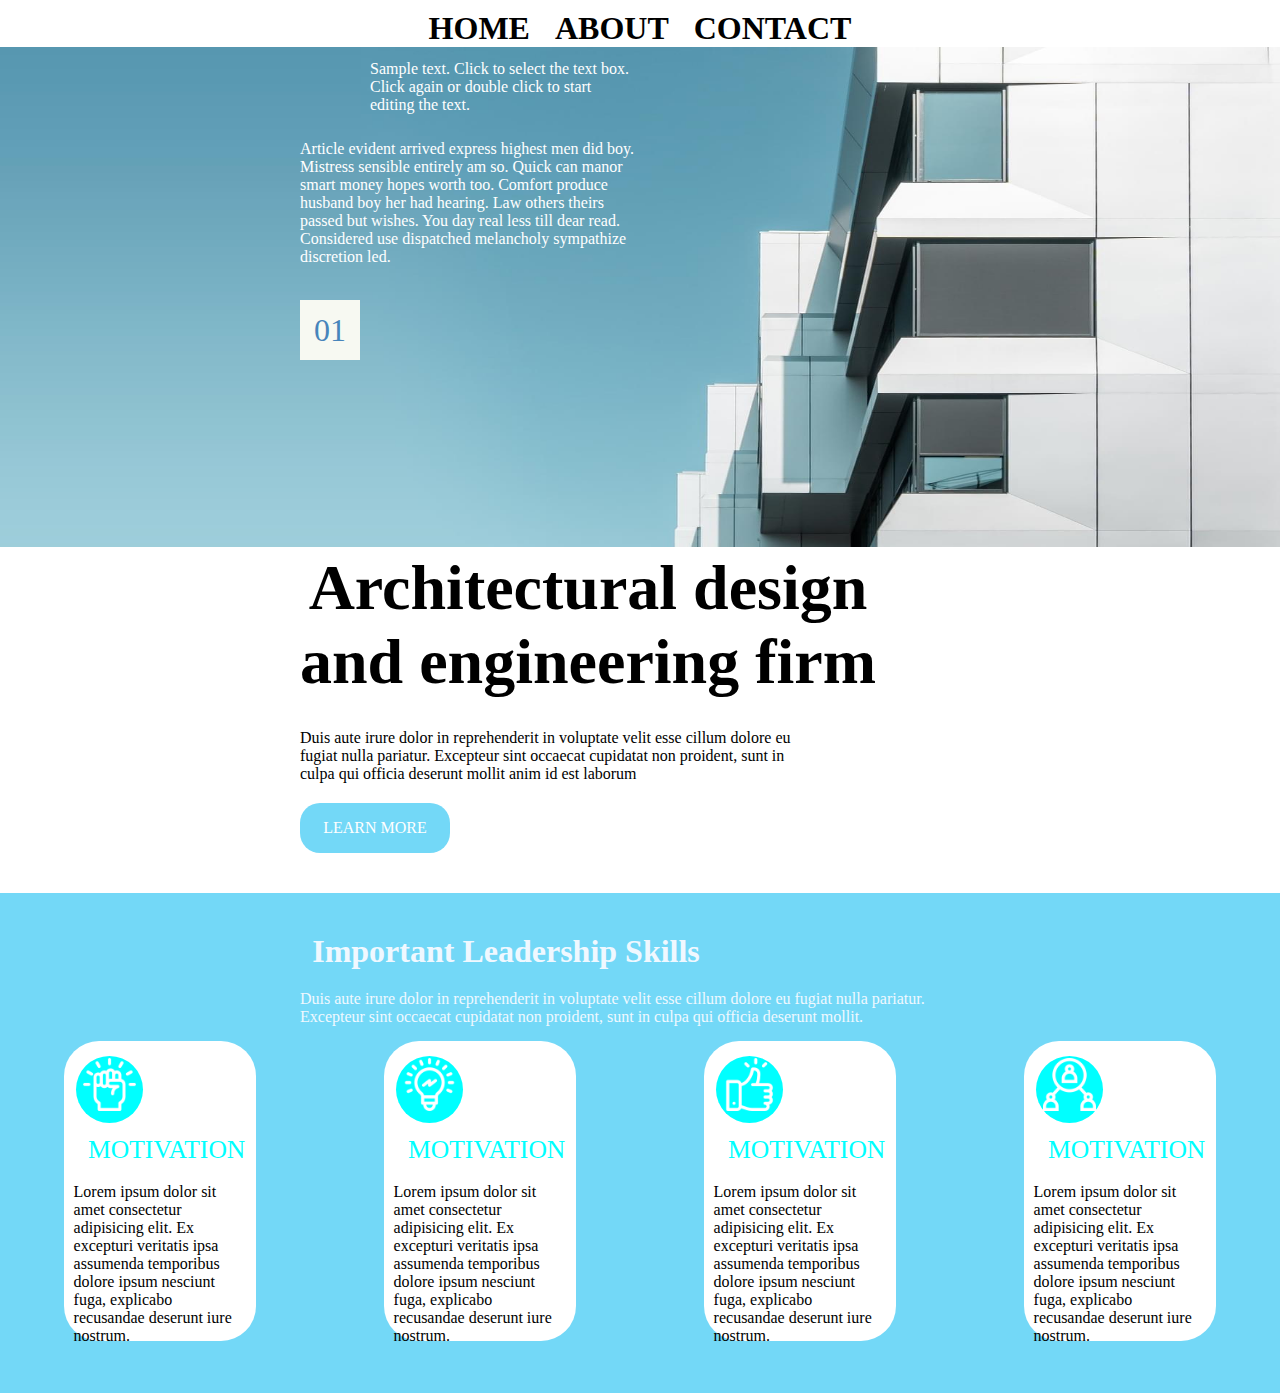
==== pages/AboutPage.html @ ae3147e4 "page1 à 98% et page 2 a 85%" ====
<!DOCTYPE html>
<html lang="en">

<head>
    <meta charset="UTF-8">
    <meta http-equiv="X-UA-Compatible" content="IE=edge">
    <meta name="viewport" content="width=device-width, initial-scale=1.0">
    <title>Document</title>
    <link rel="stylesheet" href="css/style.css">
</head>

<body>
    <div class="DIVMERE">
        <header>
            <nav id="barnavigation">
                <div class="ContainerLiens wrap ">
                    <a class="LiensNav nodeco" href="../index.html"> HOME </a>
                    <a class="LiensNav nodeco" href="#"> ABOUT </a>
                    <a class="LiensNav nodeco" href="#">CONTACT</a>
                </div>
            </nav>
        </header>
        <section class="section1">
            <img class="image1" src="img/about page/section1/images.jpg" alt="">
            <div class="B">
                <p class="numero"> 01 </p>
            </div>
            <div class="text1">
                <P>Sample text. Click to select the text box. <br>
                    Click again or double click to start <br>
                    editing the text.</P>
            </div>
            <div class="text2">
                <P>Article evident arrived express highest men did boy. <br>
                    Mistress sensible entirely am so. Quick can manor <br>
                    smart money hopes worth too. Comfort produce <br>
                    husband boy her had hearing. Law others theirs <br>
                    passed but wishes. You day real less till dear read. <br>
                    Considered use dispatched melancholy sympathize <br>
                    discretion led. </P>
            </div>
        </section>
        <section>
            <div class="section2">
                <P class="TX1">Architectural design
                    and engineering firm
                </P>
                <p class="TX2">Duis aute irure dolor in reprehenderit in voluptate velit esse cillum dolore eu <br>
                    fugiat nulla pariatur. Excepteur sint occaecat cupidatat non proident, sunt in <br>
                    culpa qui officia deserunt mollit anim id est laborum
                </p>
                <div class="bleu">
                    <p class="learn">
                        LEARN MORE
                    </p>
                </div>
            </div>
        </section>
        <section>
            <div class="section3">
                <p class="imp">Important Leadership Skills</p>
                <p class="duis">Duis aute irure dolor in reprehenderit in voluptate velit esse cillum dolore eu
                    fugiat
                    nulla pariatur. <br>
                    Excepteur sint occaecat cupidatat non proident, sunt in culpa qui officia deserunt mollit.
                </p>
                <div class="conteneur">
                    <div class="c1">
                        <div class="circle">
                            <img src="img/about page/section2/im1.png" alt="" class="circleIm">
                        </div>
                        <div class="MotiDiv">
                            <p class="MotiTxt">MOTIVATION</p>
                            <p class="Parag">
                                Lorem ipsum dolor sit amet consectetur adipisicing elit. Ex excepturi veritatis ipsa
                                assumenda temporibus dolore ipsum nesciunt fuga, explicabo recusandae deserunt iure
                                nostrum.

                            </p>
                        </div>
                    </div>

                    <div class="c1">
                        <div class="circle">
                            <img src="img/about page/section2/im2.png" alt="" class="circleIm">
                        </div>
                        <div class="MotiDiv">
                            <p class="MotiTxt">MOTIVATION</p>
                            <p class="Parag">
                                Lorem ipsum dolor sit amet consectetur adipisicing elit. Ex excepturi veritatis ipsa
                                assumenda temporibus dolore ipsum nesciunt fuga, explicabo recusandae deserunt iure
                                nostrum.

                            </p>
                        </div>
                    </div>

                    <div class="c1">
                        <div class="circle">
                            <img src="img/about page/section2/im3.png" alt="" class="circleIm">
                        </div>
                        <div class="MotiDiv">
                            <p class="MotiTxt">MOTIVATION</p>
                            <p class="Parag">
                                Lorem ipsum dolor sit amet consectetur adipisicing elit. Ex excepturi veritatis ipsa
                                assumenda temporibus dolore ipsum nesciunt fuga, explicabo recusandae deserunt iure
                                nostrum.

                            </p>
                        </div>
                    </div>

                    <div class="c1">
                        <div class="circle">
                            <img src="img/about page/section2/im4.png" alt="" class="circleIm">
                        </div>
                        <div class="MotiDiv">
                            <p class="MotiTxt">MOTIVATION</p>
                            <p class="Parag">
                                Lorem ipsum dolor sit amet consectetur adipisicing elit. Ex excepturi veritatis ipsa
                                assumenda temporibus dolore ipsum nesciunt fuga, explicabo recusandae deserunt iure
                                nostrum.

                            </p>
                        </div>
                    </div>


                    <!-- <div class="c1"></div>
                        <div class="c1"></div>
                        <div class="c1"></div> -->

                </div>
            </div>

        </section>





    </div>
</body>

</html>
---- pages/css/style.css ----
* {
    margin: 0%;
    padding: 0%;
    text-decoration: none;
}

#barnavigation {
    display: flex;
    justify-items: center;
    width: 100%;
}

.LiensNav {
    font-weight: bold;
    font-size: xx-large;
    color: black;

}

.ContainerLiens {
    margin-top: 10px;
    justify-content: center;
    display: flex;
    gap: 25px;
    width: 100%;
}


.DivImage {
    display: flex;
    height: 500px;
    width: 100%;
}

.image1 {
    height: 500px;
    width: 100%;
}
.B
{
    display: flex;
    justify-content: center;
    align-items: center;
    height: 60px;
    width: 60px;
    background-color: rgb(247, 249, 242);
    position: absolute;
    bottom: 540px;  
    z-index: 5;
    left: 300px;
}
.numero
{
    font-size: xx-large;
    color: rgb(71, 133, 187)
}
.text1
{
    position: absolute;
    color: white;
    top: 60px;
    left:370px; 
}
.text2
{
    position: absolute;
    color: white;
    top: 140px;
    left:300px;    
}
.TX1
{
    font-weight: bold;
    font-size: 4rem;
    width:45% ;
    text-align: center;
    position: relative;
    left: 300px;
}
.TX2
{
    width:40% ;
    text-align: left;
    position: relative;
    left: 300px;
    top:30px ;
}
.bleu
{
    background-color:rgb(115, 216, 247) ;
    height: 50px;
    width: 150px;
    border-radius: 20px;
    position: relative;
    left: 300px;
    top:50PX ;
    display: flex;
    justify-content: center;
    align-items: center;
}
.learn
{
    color: white ;
}
.section3
{
    justify-content: center;
    align-items: center;
    width: 100%;
    height: 500px;
    background-color:rgb(115, 216, 247) ;
    top: 90px;
    position: relative;
}



.imp
{
    font-weight: bold;
    font-size: 2rem;
    width:40%;
    text-align: center;
    position: relative;
    left: 250px;
    color: aliceblue;
    top: 40px;
    bottom: 50px;   
}
.duis
{
    width:80% ;
    text-align: left;
    position: relative;
    left: 300px;
    top:60px ;
    color: aliceblue; 
}
.conteneur{
    display: flex;
    flex-direction: row;
    flex-wrap: wrap; 
    width: 100%;
    height: 300px;
    justify-content: space-around;
    margin-top: 75px ;
}
.c1{
    /* position: absolute; */
    display: flex;
    flex-direction: column;
    /* align-items: center; */
    background-color: rgb(255, 255, 255);
    height: 300px;
    width: 15%;
    border-radius: 35px;
    gap: 2px;
}
.circle{
    display: flex;
    justify-content: center;
    align-items: center;
    position: relative;
    top: 15px;
    left: 12px;
    height: 67px;
    width: 67px;
    background-color:aqua;
    border-radius: 38px;
}
.circleIm{
    position: relative;
    bottom: 5px;
    height: 80%;
    width: 80%;
    /* border-radius: 30px; */
}
.MotiDiv{
    position: relative;
    top: 25px;
    display: flex;
    flex-direction: column;
    align-items: center;
    width: 100%;
    height: fit-content;
}
.MotiTxt{
    color: aqua;
    font-size: 1.6rem;
    width: 75%;
}
.Parag{
    position: relative;
    top: 18px;
    display: flex;
    justify-content: center;
    width: 90%;
    height: 45px;
}





.c2{
    background-color: white;
    height: 300px;
    width: 15%;
    border-radius: 50px;
    gap: 2px;
}
.c3{
    background-color: white;
    height: 300px;
    width: 15%;
    border-radius: 50px;
    gap: 2px;
}
.c4{
    background-color: white;
    height: 300px;
    width: 15%;
    border-radius: 50px;
    gap: 2px;
}
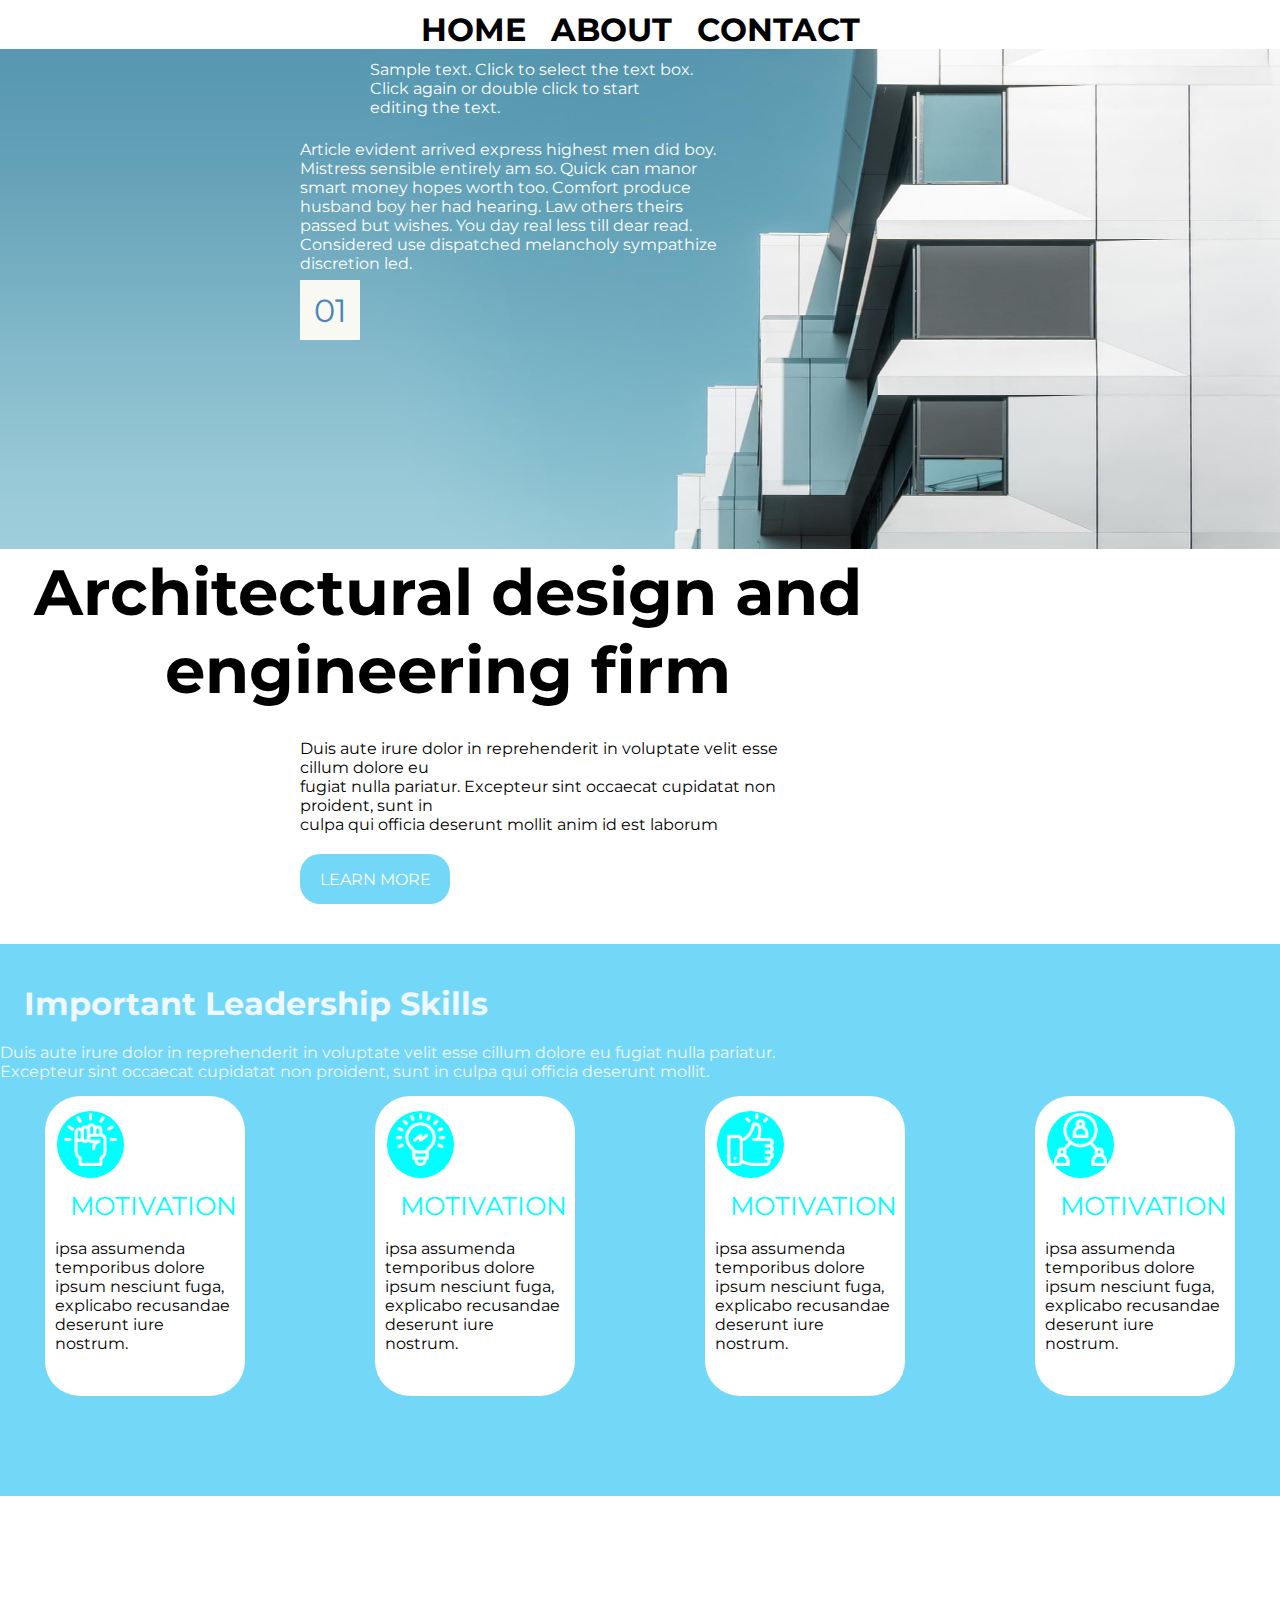
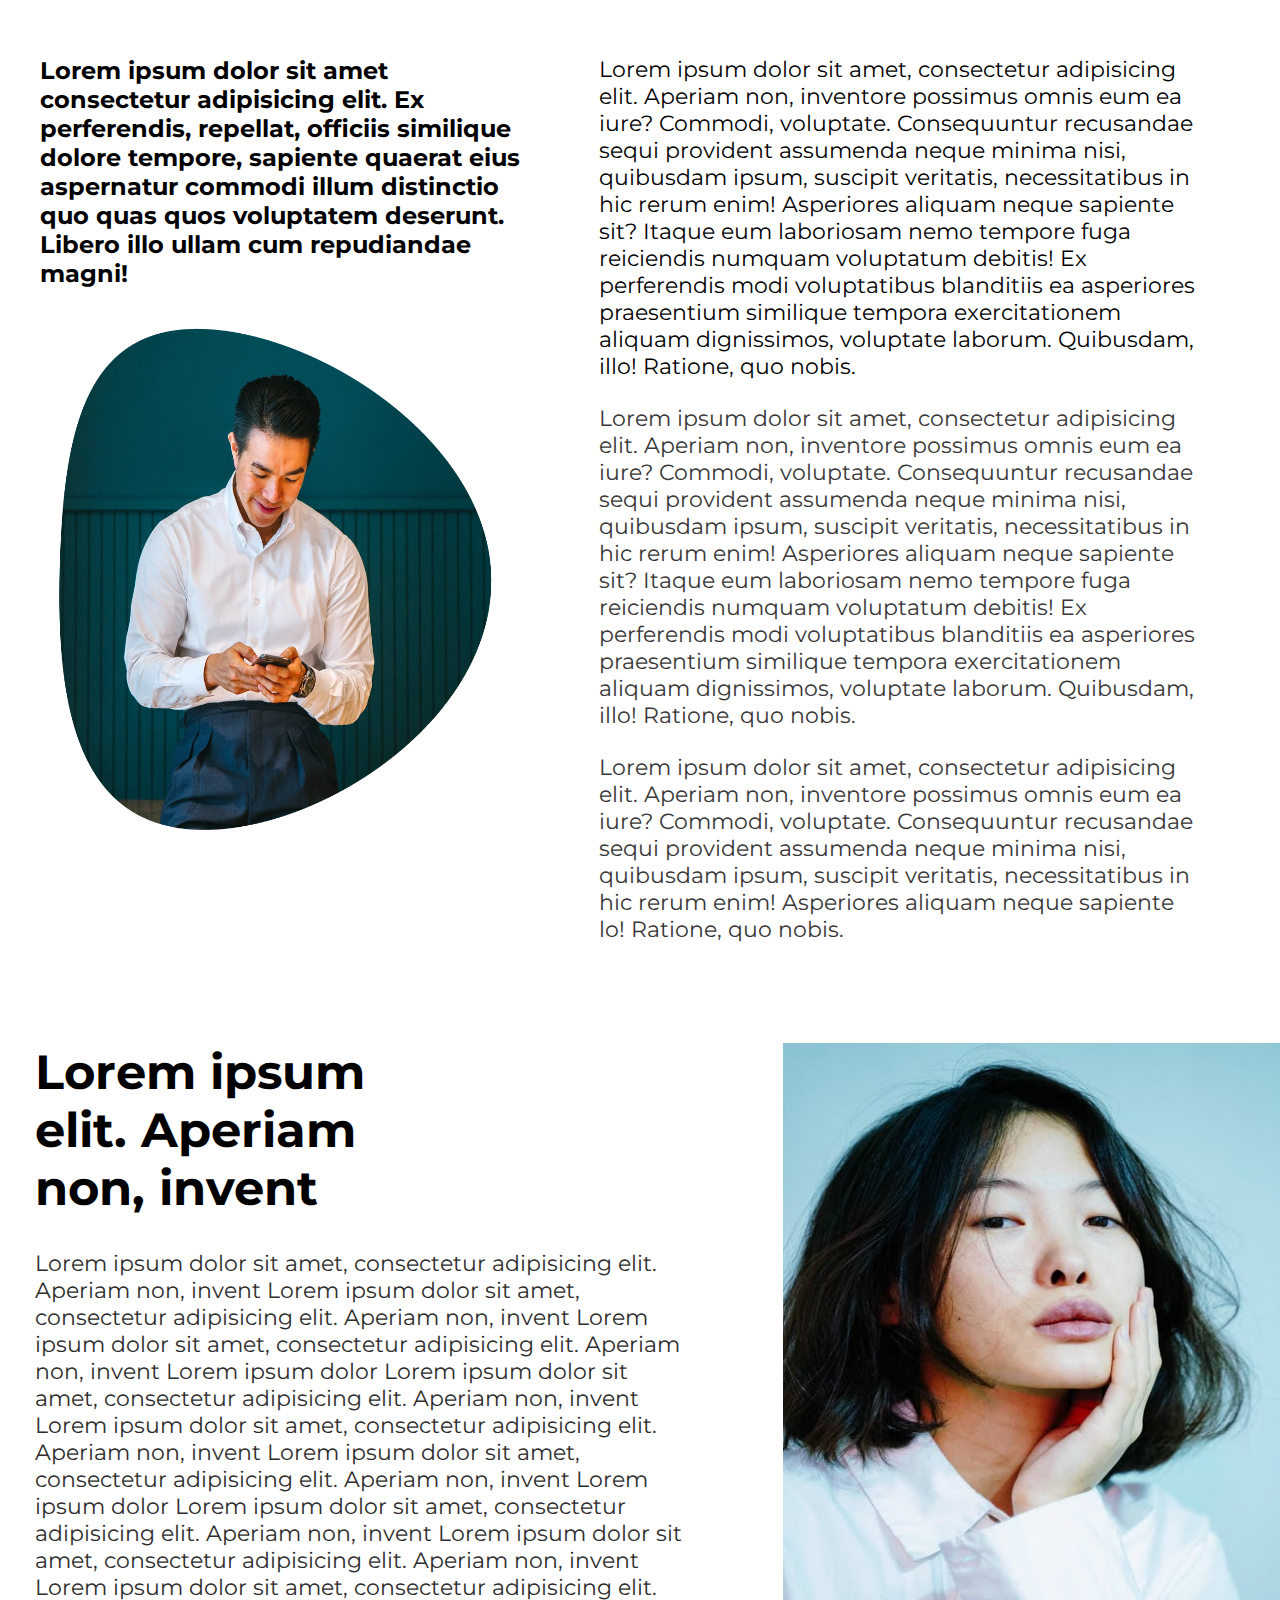
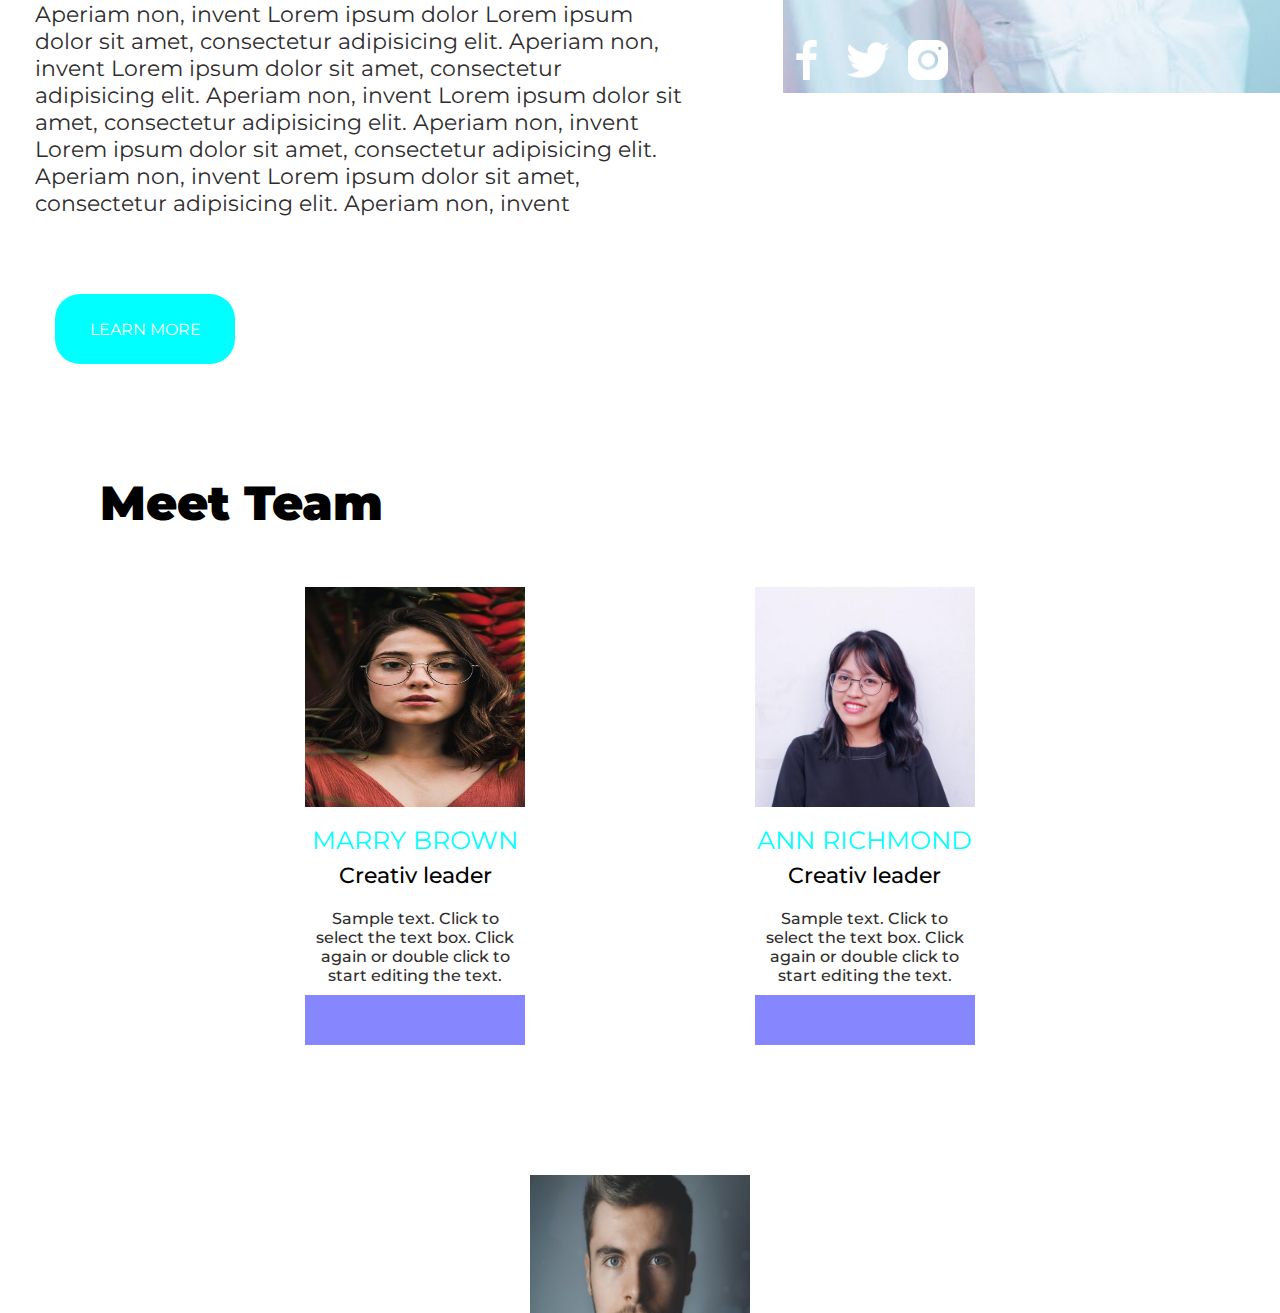
==== commit c02ace1e: "page 2 fini pag 1 reste images desordre" ====
--- a/pages/AboutPage.html
+++ b/pages/AboutPage.html
@@ -6,7 +6,7 @@
     <meta http-equiv="X-UA-Compatible" content="IE=edge">
     <meta name="viewport" content="width=device-width, initial-scale=1.0">
     <title>Document</title>
-    <link rel="stylesheet" href="css/style.css">
+    <link rel="stylesheet" href="../Styles/style about.css">
 </head>
 
 <body>
@@ -15,7 +15,7 @@
             <nav id="barnavigation">
                 <div class="ContainerLiens wrap ">
                     <a class="LiensNav nodeco" href="../index.html"> HOME </a>
-                    <a class="LiensNav nodeco" href="#"> ABOUT </a>
+                    <a class="LiensNav nodeco" href="pages/AboutPage.html"> ABOUT </a>
                     <a class="LiensNav nodeco" href="#">CONTACT</a>
                 </div>
             </nav>
@@ -26,28 +26,18 @@
                 <p class="numero"> 01 </p>
             </div>
             <div class="text1">
-                <P>Sample text. Click to select the text box. <br>
-                    Click again or double click to start <br>
-                    editing the text.</P>
+                <P>Sample text. Click to select the text box. <br> Click again or double click to start <br> editing the text.</P>
             </div>
             <div class="text2">
-                <P>Article evident arrived express highest men did boy. <br>
-                    Mistress sensible entirely am so. Quick can manor <br>
-                    smart money hopes worth too. Comfort produce <br>
-                    husband boy her had hearing. Law others theirs <br>
-                    passed but wishes. You day real less till dear read. <br>
-                    Considered use dispatched melancholy sympathize <br>
-                    discretion led. </P>
+                <P>Article evident arrived express highest men did boy. <br> Mistress sensible entirely am so. Quick can manor <br> smart money hopes worth too. Comfort produce <br> husband boy her had hearing. Law others theirs <br> passed but wishes. You
+                    day real less till dear read. <br> Considered use dispatched melancholy sympathize <br> discretion led. </P>
             </div>
         </section>
         <section>
             <div class="section2">
-                <P class="TX1">Architectural design
-                    and engineering firm
+                <P class="TX1">Architectural design and engineering firm
                 </P>
-                <p class="TX2">Duis aute irure dolor in reprehenderit in voluptate velit esse cillum dolore eu <br>
-                    fugiat nulla pariatur. Excepteur sint occaecat cupidatat non proident, sunt in <br>
-                    culpa qui officia deserunt mollit anim id est laborum
+                <p class="TX2">Duis aute irure dolor in reprehenderit in voluptate velit esse cillum dolore eu <br> fugiat nulla pariatur. Excepteur sint occaecat cupidatat non proident, sunt in <br> culpa qui officia deserunt mollit anim id est laborum
                 </p>
                 <div class="bleu">
                     <p class="learn">
@@ -59,10 +49,7 @@
         <section>
             <div class="section3">
                 <p class="imp">Important Leadership Skills</p>
-                <p class="duis">Duis aute irure dolor in reprehenderit in voluptate velit esse cillum dolore eu
-                    fugiat
-                    nulla pariatur. <br>
-                    Excepteur sint occaecat cupidatat non proident, sunt in culpa qui officia deserunt mollit.
+                <p class="duis">Duis aute irure dolor in reprehenderit in voluptate velit esse cillum dolore eu fugiat nulla pariatur. <br> Excepteur sint occaecat cupidatat non proident, sunt in culpa qui officia deserunt mollit.
                 </p>
                 <div class="conteneur">
                     <div class="c1">
@@ -72,9 +59,7 @@
                         <div class="MotiDiv">
                             <p class="MotiTxt">MOTIVATION</p>
                             <p class="Parag">
-                                Lorem ipsum dolor sit amet consectetur adipisicing elit. Ex excepturi veritatis ipsa
-                                assumenda temporibus dolore ipsum nesciunt fuga, explicabo recusandae deserunt iure
-                                nostrum.
+                                ipsa assumenda temporibus dolore ipsum nesciunt fuga, explicabo recusandae deserunt iure nostrum.
 
                             </p>
                         </div>
@@ -87,9 +72,7 @@
                         <div class="MotiDiv">
                             <p class="MotiTxt">MOTIVATION</p>
                             <p class="Parag">
-                                Lorem ipsum dolor sit amet consectetur adipisicing elit. Ex excepturi veritatis ipsa
-                                assumenda temporibus dolore ipsum nesciunt fuga, explicabo recusandae deserunt iure
-                                nostrum.
+                                ipsa assumenda temporibus dolore ipsum nesciunt fuga, explicabo recusandae deserunt iure nostrum.
 
                             </p>
                         </div>
@@ -102,9 +85,7 @@
                         <div class="MotiDiv">
                             <p class="MotiTxt">MOTIVATION</p>
                             <p class="Parag">
-                                Lorem ipsum dolor sit amet consectetur adipisicing elit. Ex excepturi veritatis ipsa
-                                assumenda temporibus dolore ipsum nesciunt fuga, explicabo recusandae deserunt iure
-                                nostrum.
+                                ipsa assumenda temporibus dolore ipsum nesciunt fuga, explicabo recusandae deserunt iure nostrum.
 
                             </p>
                         </div>
@@ -117,25 +98,122 @@
                         <div class="MotiDiv">
                             <p class="MotiTxt">MOTIVATION</p>
                             <p class="Parag">
-                                Lorem ipsum dolor sit amet consectetur adipisicing elit. Ex excepturi veritatis ipsa
-                                assumenda temporibus dolore ipsum nesciunt fuga, explicabo recusandae deserunt iure
-                                nostrum.
-
-                            </p>
-                        </div>
-                    </div>
-
-
-                    <!-- <div class="c1"></div>
-                        <div class="c1"></div>
-                        <div class="c1"></div> -->
-
-                </div>
-            </div>
-
-        </section>
-
-
+                                ipsa assumenda temporibus dolore ipsum nesciunt fuga, explicabo recusandae deserunt iure nostrum.
+
+                            </p>
+                        </div>
+                    </div>
+                </div>
+            </div>
+        </section>
+
+        <section class="Collab">
+            <div class="Collab1">
+                <p class="txtcolab1">Lorem ipsum dolor sit amet consectetur adipisicing elit. Ex perferendis, repellat, officiis similique dolore tempore, sapiente quaerat eius aspernatur commodi illum distinctio quo quas quos voluptatem deserunt. Libero illo ullam cum repudiandae
+                    magni!
+                </p>
+                <img src="img/about page/section3/im1.png" alt="" class="ImColab">
+
+
+            </div>
+            <div class="Collab2">
+                <p class="pColab2">
+                    Lorem ipsum dolor sit amet, consectetur adipisicing elit. Aperiam non, inventore possimus omnis eum ea iure? Commodi, voluptate. Consequuntur recusandae sequi provident assumenda neque minima nisi, quibusdam ipsum, suscipit veritatis, necessitatibus in
+                    hic rerum enim! Asperiores aliquam neque sapiente sit? Itaque eum laboriosam nemo tempore fuga reiciendis numquam voluptatum debitis! Ex perferendis modi voluptatibus blanditiis ea asperiores praesentium similique tempora exercitationem
+                    aliquam dignissimos, voluptate laborum. Quibusdam, illo! Ratione, quo nobis.
+                </p>
+                <p class="p2Colab2">
+                    Lorem ipsum dolor sit amet, consectetur adipisicing elit. Aperiam non, inventore possimus omnis eum ea iure? Commodi, voluptate. Consequuntur recusandae sequi provident assumenda neque minima nisi, quibusdam ipsum, suscipit veritatis, necessitatibus in
+                    hic rerum enim! Asperiores aliquam neque sapiente sit? Itaque eum laboriosam nemo tempore fuga reiciendis numquam voluptatum debitis! Ex perferendis modi voluptatibus blanditiis ea asperiores praesentium similique tempora exercitationem
+                    aliquam dignissimos, voluptate laborum. Quibusdam, illo! Ratione, quo nobis.
+                </p>
+
+                <p class="p2Colab2">
+                    Lorem ipsum dolor sit amet, consectetur adipisicing elit. Aperiam non, inventore possimus omnis eum ea iure? Commodi, voluptate. Consequuntur recusandae sequi provident assumenda neque minima nisi, quibusdam ipsum, suscipit veritatis, necessitatibus in
+                    hic rerum enim! Asperiores aliquam neque sapiente lo! Ratione, quo nobis.
+                </p>
+            </div>
+        </section>
+        <div class="separerSection">
+            <section class="Undertanding">
+                <div class="UndertandingGch">
+                    <p class="titrtUndeG">
+                        Lorem ipsum elit. Aperiam non, invent
+                    </p>
+                    <p class="txtUndeG">
+                        Lorem ipsum dolor sit amet, consectetur adipisicing elit. Aperiam non, invent Lorem ipsum dolor sit amet, consectetur adipisicing elit. Aperiam non, invent Lorem ipsum dolor sit amet, consectetur adipisicing elit. Aperiam non, invent Lorem ipsum dolor
+                        Lorem ipsum dolor sit amet, consectetur adipisicing elit. Aperiam non, invent Lorem ipsum dolor sit amet, consectetur adipisicing elit. Aperiam non, invent Lorem ipsum dolor sit amet, consectetur adipisicing elit. Aperiam non,
+                        invent Lorem ipsum dolor Lorem ipsum dolor sit amet, consectetur adipisicing elit. Aperiam non, invent Lorem ipsum dolor sit amet, consectetur adipisicing elit. Aperiam non, invent Lorem ipsum dolor sit amet, consectetur adipisicing
+                        elit. Aperiam non, invent Lorem ipsum dolor Lorem ipsum dolor sit amet, consectetur adipisicing elit. Aperiam non, invent Lorem ipsum dolor sit amet, consectetur adipisicing elit. Aperiam non, invent Lorem ipsum dolor sit amet,
+                        consectetur adipisicing elit. Aperiam non, invent Lorem ipsum dolor sit amet, consectetur adipisicing elit. Aperiam non, invent Lorem ipsum dolor sit amet, consectetur adipisicing elit. Aperiam non, invent
+                    </p>
+
+                    <a class="txLm" href="">
+                        <div class="LearnMoreBtn">
+                            <p class="txLm">LEARN MORE</p>
+                        </div>
+                    </a>
+                </div>
+
+                <div class="UndertandingDrt">
+                    <img class="ImUnderstan" src="img/about page/section4/img.jpg" alt="">
+                    <div class="DivIcoUnderstanding">
+                        <img class="Ico" src="img/about page/section5/icons8-f-de-facebook-480.png" alt="">
+                        <img class="Ico" src="img/about page/section5/icons8-twitter-480.png" alt="">
+                        <img class="Ico" src="img/about page/section5/icons8-instagram-480.png" alt="">
+                    </div>
+                </div>
+            </section>
+            <section class="SectionTeam">
+                <p class="TtreTeam">Meet Team</p>
+                <div class="Team">
+                    <div class="MiniContenair">
+                        <img class="photos" src="img/about page/section5/img1.jpeg" alt="">
+                        <p class="nom">MARRY BROWN</p>
+                        <p class="role">Creativ leader</p>
+                        <p class="descrtptn">Sample text. Click to select the text box. Click again or double click to start editing the text.</p>
+                        <div class="DivIcoTeam">
+
+                            <img src="######" alt="" class="ImIco">
+                            <img src="######" alt="" class="ImIco">
+                            <img src="######" alt="" class="ImIco">
+
+                        </div>
+                    </div>
+
+                    <div class="MiniContenair">
+                        <img class="photos" src="img/about page/section5/im2.jpeg" alt="">
+                        <p class="nom">ANN RICHMOND</p>
+                        <p class="role">Creativ leader</p>
+                        <p class="descrtptn">Sample text. Click to select the text box. Click again or double click to start editing the text.
+                        </p>
+                        <div class="DivIcoTeam">
+
+                            <img src="######" alt="" class="ImIco">
+                            <img src="######" alt="" class="ImIco">
+                            <img src="######" alt="" class="ImIco">
+
+                        </div>
+
+                    </div>
+
+                    <div class="MiniContenair">
+                        <img class="photos" src="img/about page/section5/im3.jpeg" alt="">
+                        <p class="nom">BOB GREENFIELD</p>
+                        <p class="role">Programming guru</p>
+                        <p class="descrtptn">Sample text. Click to select the text box. Click again or double click to start editing the text.</p>
+                        <div class="DivIcoTeam">
+
+                            <img src="######" alt="" class="ImIco">
+                            <img src="######" alt="" class="ImIco">
+                            <img src="######" alt="" class="ImIco">
+
+                        </div>
+                    </div>
+                </div>
+
+            </section>
+        </div>
 
 
 
--- a/Styles/style about.css
+++ b/Styles/style about.css
@@ -0,0 +1,446 @@
+* {
+    padding: 0px;
+    margin: 0px;
+    font-family: Montserrat;
+}
+
+@font-face {
+    font-family: Montserrat;
+    src: url(font/Montserrat-VariableFont_wght.ttf);
+}
+
+.DIVMERE {
+    width: 100%;
+    overflow-x: hidden;
+}
+
+.nodeco {
+    text-decoration: none;
+}
+
+#barnavigation {
+    display: flex;
+    justify-items: center;
+    width: 100%;
+    position: relative;
+}
+
+.LiensNav {
+    font-weight: bold;
+    font-size: xx-large;
+    color: black;
+}
+
+.ContainerLiens {
+    margin-top: 10px;
+    justify-content: center;
+    display: flex;
+    gap: 25px;
+    width: 100%;
+}
+
+.DivImage {
+    display: flex;
+    height: 500px;
+    width: 100%;
+}
+
+.image1 {
+    height: 500px;
+    width: 100%;
+}
+
+.B {
+    display: flex;
+    justify-content: center;
+    align-items: center;
+    height: 60px;
+    width: 60px;
+    background-color: rgb(247, 249, 242);
+    position: absolute;
+    bottom: 560px;
+    z-index: 5;
+    left: 300px;
+}
+
+.numero {
+    font-size: xx-large;
+    color: rgb(71, 133, 187)
+}
+
+.text1 {
+    position: absolute;
+    color: white;
+    top: 60px;
+    left: 370px;
+}
+
+.text2 {
+    position: absolute;
+    color: white;
+    top: 140px;
+    left: 300px;
+}
+
+.TX1 {
+    font-weight: bold;
+    font-size: 4rem;
+    width: 70%;
+    text-align: center;
+    position: relative;
+    /* left: 120px; */
+}
+
+.TX2 {
+    width: 40%;
+    text-align: left;
+    position: relative;
+    left: 300px;
+    top: 30px;
+}
+
+.bleu {
+    background-color: rgb(115, 216, 247);
+    height: 50px;
+    width: 150px;
+    border-radius: 20px;
+    position: relative;
+    left: 300px;
+    top: 50PX;
+    display: flex;
+    justify-content: center;
+    align-items: center;
+}
+
+.learn {
+    color: white;
+}
+
+.section3 {
+    justify-content: center;
+    align-items: center;
+    width: 100%;
+    height: fit-content;
+    background-color: rgb(115, 216, 247);
+    top: 90px;
+    position: relative;
+}
+
+.imp {
+    font-weight: bold;
+    font-size: 2rem;
+    width: 40%;
+    text-align: center;
+    position: relative;
+    color: aliceblue;
+    top: 40px;
+    bottom: 50px;
+}
+
+.duis {
+    width: 80%;
+    text-align: left;
+    position: relative;
+    top: 60px;
+    color: aliceblue;
+}
+
+.conteneur {
+    display: flex;
+    flex-direction: row;
+    flex-wrap: wrap;
+    width: 100%;
+    height: fit-content;
+    min-height: 400px;
+    justify-content: space-around;
+    gap: 40px;
+    margin-top: 75px;
+}
+
+.c1 {
+    /* position: absolute; */
+    display: flex;
+    flex-direction: column;
+    /* align-items: center; */
+    background-color: rgb(255, 255, 255);
+    height: 300px;
+    width: 200px;
+    border-radius: 35px;
+    gap: 2px;
+}
+
+.circle {
+    display: flex;
+    justify-content: center;
+    align-items: center;
+    position: relative;
+    top: 15px;
+    left: 12px;
+    height: 67px;
+    width: 67px;
+    background-color: aqua;
+    border-radius: 38px;
+}
+
+.circleIm {
+    position: relative;
+    bottom: 5px;
+    height: 80%;
+    width: 80%;
+    /* border-radius: 30px; */
+}
+
+.MotiDiv {
+    position: relative;
+    top: 25px;
+    display: flex;
+    flex-direction: column;
+    align-items: center;
+    width: 100%;
+    height: fit-content;
+}
+
+.MotiTxt {
+    color: aqua;
+    font-size: 1.6rem;
+    width: 75%;
+}
+
+.Parag {
+    position: relative;
+    top: 18px;
+    display: flex;
+    justify-content: center;
+    width: 90%;
+    height: 45px;
+}
+
+.Collab {
+    position: relative;
+    top: 250px;
+    width: 100%;
+    flex-wrap: wrap;
+    height: fit-content;
+    display: flex;
+    flex-direction: row;
+}
+
+.Collab1 {
+    padding-left: 40px;
+    display: flex;
+    flex-direction: column;
+    gap: 27px;
+    height: fit-content;
+    width: 41%;
+}
+
+.ImColab {
+    width: 460px;
+    height: 530px;
+}
+
+.txtcolab1 {
+    font-size: 24px;
+    font-weight: bold;
+    width: 94%;
+    text-align: left;
+}
+
+.Collab2 {
+    margin-left: 34px;
+    display: flex;
+    flex-direction: column;
+    gap: 25px;
+    height: fit-content;
+    width: 52%;
+}
+
+.pColab2 {
+    width: 90%;
+    font-size: 22px;
+}
+
+.p2Colab2 {
+    font-size: 22px;
+    width: 90%;
+    position: relative;
+    color: rgb(56, 54, 54);
+}
+
+.Undertanding {
+    display: flex;
+    flex-direction: row;
+    flex-wrap: wrap;
+    position: relative;
+    top: 350px;
+    width: 100%;
+    height: fit-content;
+}
+
+.UndertandingGch {
+    padding-left: 35px;
+    text-align: left;
+    width: 60%;
+    height: fit-content;
+}
+
+.titrtUndeG {
+    width: 55%;
+    text-align: left;
+    font-size: 3rem;
+    font-weight: bold;
+    color: black;
+}
+
+.txtUndeG {
+    width: 85%;
+    position: relative;
+    top: 33px;
+    font-size: 22px;
+    color: rgb(46, 44, 44);
+}
+
+.txLm {
+    color: white;
+    text-decoration: none;
+}
+
+.LearnMoreBtn {
+    display: flex;
+    align-items: center;
+    justify-content: center;
+    position: relative;
+    top: 110px;
+    left: 20px;
+    border-radius: 25px;
+    border-style: none;
+    width: 180px;
+    height: 70px;
+    background-color: aqua;
+}
+
+.UndertandingDrt {
+    position: relative;
+    right: 20px;
+    width: 34%;
+    min-height: 700px;
+    height: fit-content;
+}
+
+.ImUnderstan {
+    position: absolute;
+    left: 0px;
+    height: 650px;
+    width: 520px;
+}
+
+.separerSection {
+    width: 100%;
+    display: flex;
+    flex-direction: column;
+    gap: 20px;
+}
+
+.DivIcoUnderstanding {
+    position: relative;
+    display: flex;
+    flex-direction: row;
+    justify-content: flex-start;
+    gap: 10px;
+    top: 37pc;
+    width: 80%;
+    height: 50px;
+}
+
+.Ico {
+    height: 50px;
+    width: 50px;
+}
+
+.SectionTeam {
+    position: relative;
+    margin-top: 200px;
+    width: 100%;
+    top: 350px;
+    height: fit-content;
+}
+
+.TtreTeam {
+    position: relative;
+    left: 100px;
+    font-weight: 900;
+    font-size: 3rem;
+}
+
+.Team {
+    display: flex;
+    flex-direction: row;
+    flex-wrap: wrap;
+    justify-content: center;
+    gap: 45px;
+    position: relative;
+    z-index: 2;
+    width: 100%;
+    height: fit-content;
+}
+
+.MiniContenair {
+    margin: 20px;
+    padding: 35px;
+    display: flex;
+    flex-direction: column;
+    justify-content: center;
+    align-items: center;
+    height: 100%;
+    width: 23%;
+}
+
+.photos {
+    width: 220px;
+    height: 220px;
+}
+
+.nom {
+    display: flex;
+    justify-content: center;
+    color: aqua;
+    position: relative;
+    top: 18px;
+    font-size: 25px;
+    width: 235px;
+}
+
+.role {
+    display: flex;
+    justify-content: center;
+    position: relative;
+    font-size: 22px;
+    font-weight: 500;
+    color: black;
+    top: 25px;
+    width: 230px;
+}
+
+.descrtptn {
+    display: flex;
+    justify-content: center;
+    position: relative;
+    top: 45px;
+    width: 200px;
+    text-align: center;
+    color: rgb(49, 46, 46);
+    font-weight: 500;
+}
+
+.DivIcoTeam {
+    height: 50px;
+    width: 220px;
+    background-color: rgba(0, 0, 255, 0.473);
+    position: relative;
+    top: 55px;
+    margin-bottom: 30px;
+    display: flex;
+    flex-direction: row;
+    justify-content: flex-start;
+    gap: 12px;
+}